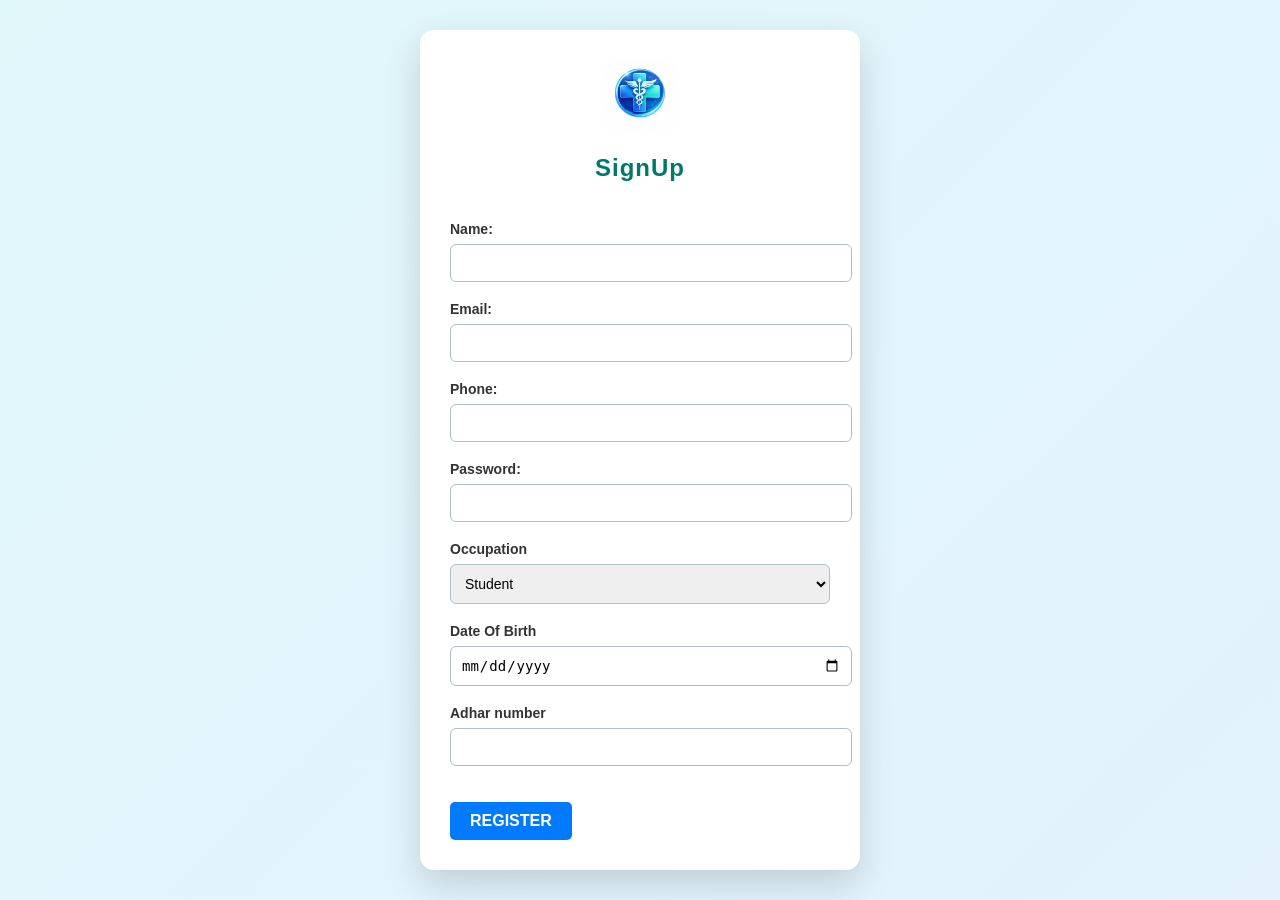
==== Registration.html @ 0979beba "Add files via upload" ====
<!DOCTYPE html>
<html lang="en">
<head>
    <meta charset="UTF-8">
    <meta name="viewport" content="width=device-width, initial-scale=1.0">
    <title>Document</title>
    <link rel="stylesheet" href="style1.css">
</head>
<body>
    <form>
         <div class="login-box">
        <img src="uu.png" class="logo">
         </div>
        <h2>SignUp</h2>
        <br/>
        <label for="name">Name:</label>
        <br/>
        <input type="text" id="name" name="name">
        <br/>
        <br/>
        <label for="email">Email:</label>
        <br/>
        <input type="text" id="email" email="email">
        <br/>
        <br/>
        <label for="phone">Phone:</label>
        <br/>
        <input type="tel" id="phone" phone="phone">
        <br/>
        <br/>
        <label for="password">Password:</label>
        <br/>
        <input type="text" id="password">
        <br/>
        <br/>
        <label for="occupationtype">Occupation</label>
        <select name="occupationtype"id="occupationtype">
            <option value="Student">Student</option>
            <option value="Professional">Professional</option>
            <option value="Others">Others</option>
        </select>
        <br/>
        <br/>
        <label for="DOB">Date Of Birth</label>
        <br/>
        <input type="date" id="DOB">
        <br/>
        <br/>
        <label for="Adhar">Adhar number</label>
        <br/>
        <input type="tel" id="Adhar">
        <br/>
        <br/>
        <br/>
        <!--<button>REGISTER</button>-->
         <a href="index.html" class="btn">REGISTER</a>

       


        

        
    
</body>
</html>
---- style1.css ----
body {
    margin: 0;
    padding: 0;
    min-height: 100vh;
    display: flex;
    justify-content: center;
    align-items: center;
    background: linear-gradient(135deg, #e0f7fa, #e3f2fd);
    font-family: Arial, sans-serif;
}


form {
    width: 380px;
    background: #ffffff;
    padding: 30px;
    border-radius: 14px;
    box-shadow: 0 15px 35px rgba(0, 0, 0, 0.15);
}

.login-box {
    text-align: center;
    margin-bottom: 10px;
}

.logo {
    width: 70px;
}


h2 {
    text-align: center;
    color: #00796b; 
    margin-bottom: 20px;
    letter-spacing: 1px;
}


label {
    font-size: 14px;
    font-weight: bold;
    color: #333;
}


input,
select {
    width: 100%;
    padding: 10px;
    margin-top: 6px;
    border-radius: 6px;
    border: 1px solid #b0bec5;
    outline: none;
    font-size: 14px;
}

input:focus,
select:focus {
    border-color: #009688;
    box-shadow: 0 0 5px rgba(0, 150, 136, 0.4);
}


button {
    width: 100%;
    padding: 12px;
    background: #009688;
    color: white;
    font-size: 16px;
    border: none;
    border-radius: 8px;
    cursor: pointer;
    margin-top: 15px;
}

button:hover {
    background: #00796b;
}
.btn {
    display: inline-block;
    padding: 10px 20px;
    background-color: #007bff;
    color: white;
    text-decoration: none;
    border-radius: 5px;
    font-weight: bold;
}
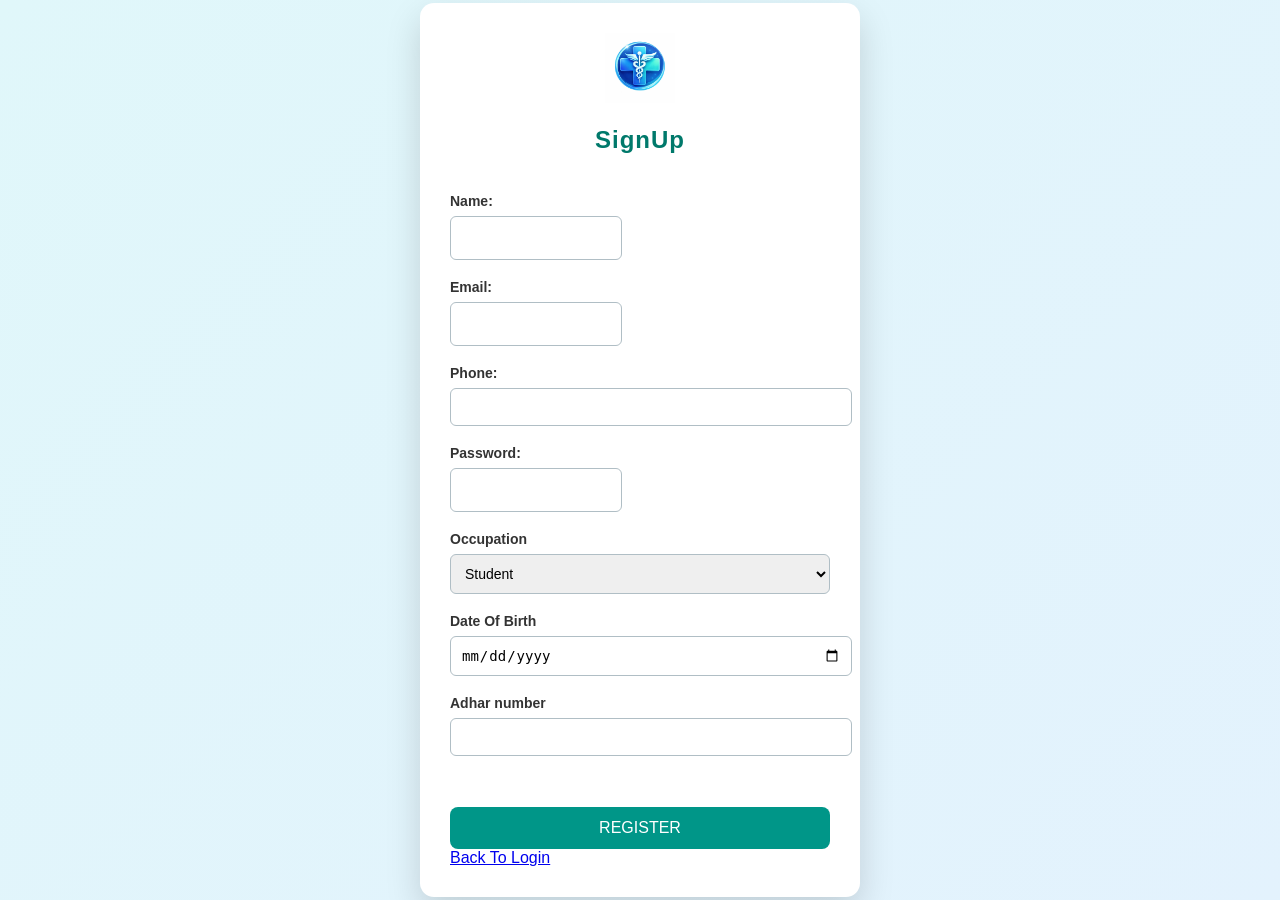
==== commit f6cc3237: "Update Registration.html" ====
--- a/Registration.html
+++ b/Registration.html
@@ -52,8 +52,8 @@
         <br/>
         <br/>
         <br/>
-        <!--<button>REGISTER</button>-->
-         <a href="index.html" class="btn">REGISTER</a>
+        <button>REGISTER</button>
+         <a href="index.html">Back To Login</a>
 
        
 
@@ -63,4 +63,5 @@
         
     
 </body>
-</html>+
+</html>
--- a/style1.css
+++ b/style1.css
@@ -19,6 +19,7 @@
     box-shadow: 0 15px 35px rgba(0, 0, 0, 0.15);
 }
 
+
 .login-box {
     text-align: center;
     margin-bottom: 10px;
@@ -26,6 +27,7 @@
 
 .logo {
     width: 70px;
+    align-items: center;
 }
 
 
@@ -86,4 +88,9 @@
     border-radius: 5px;
     font-weight: bold;
 }
-
+input[type="text"]{
+  width: 160px;
+  height: 32px;
+  font-size: 14px;
+  padding: 5px;
+}
